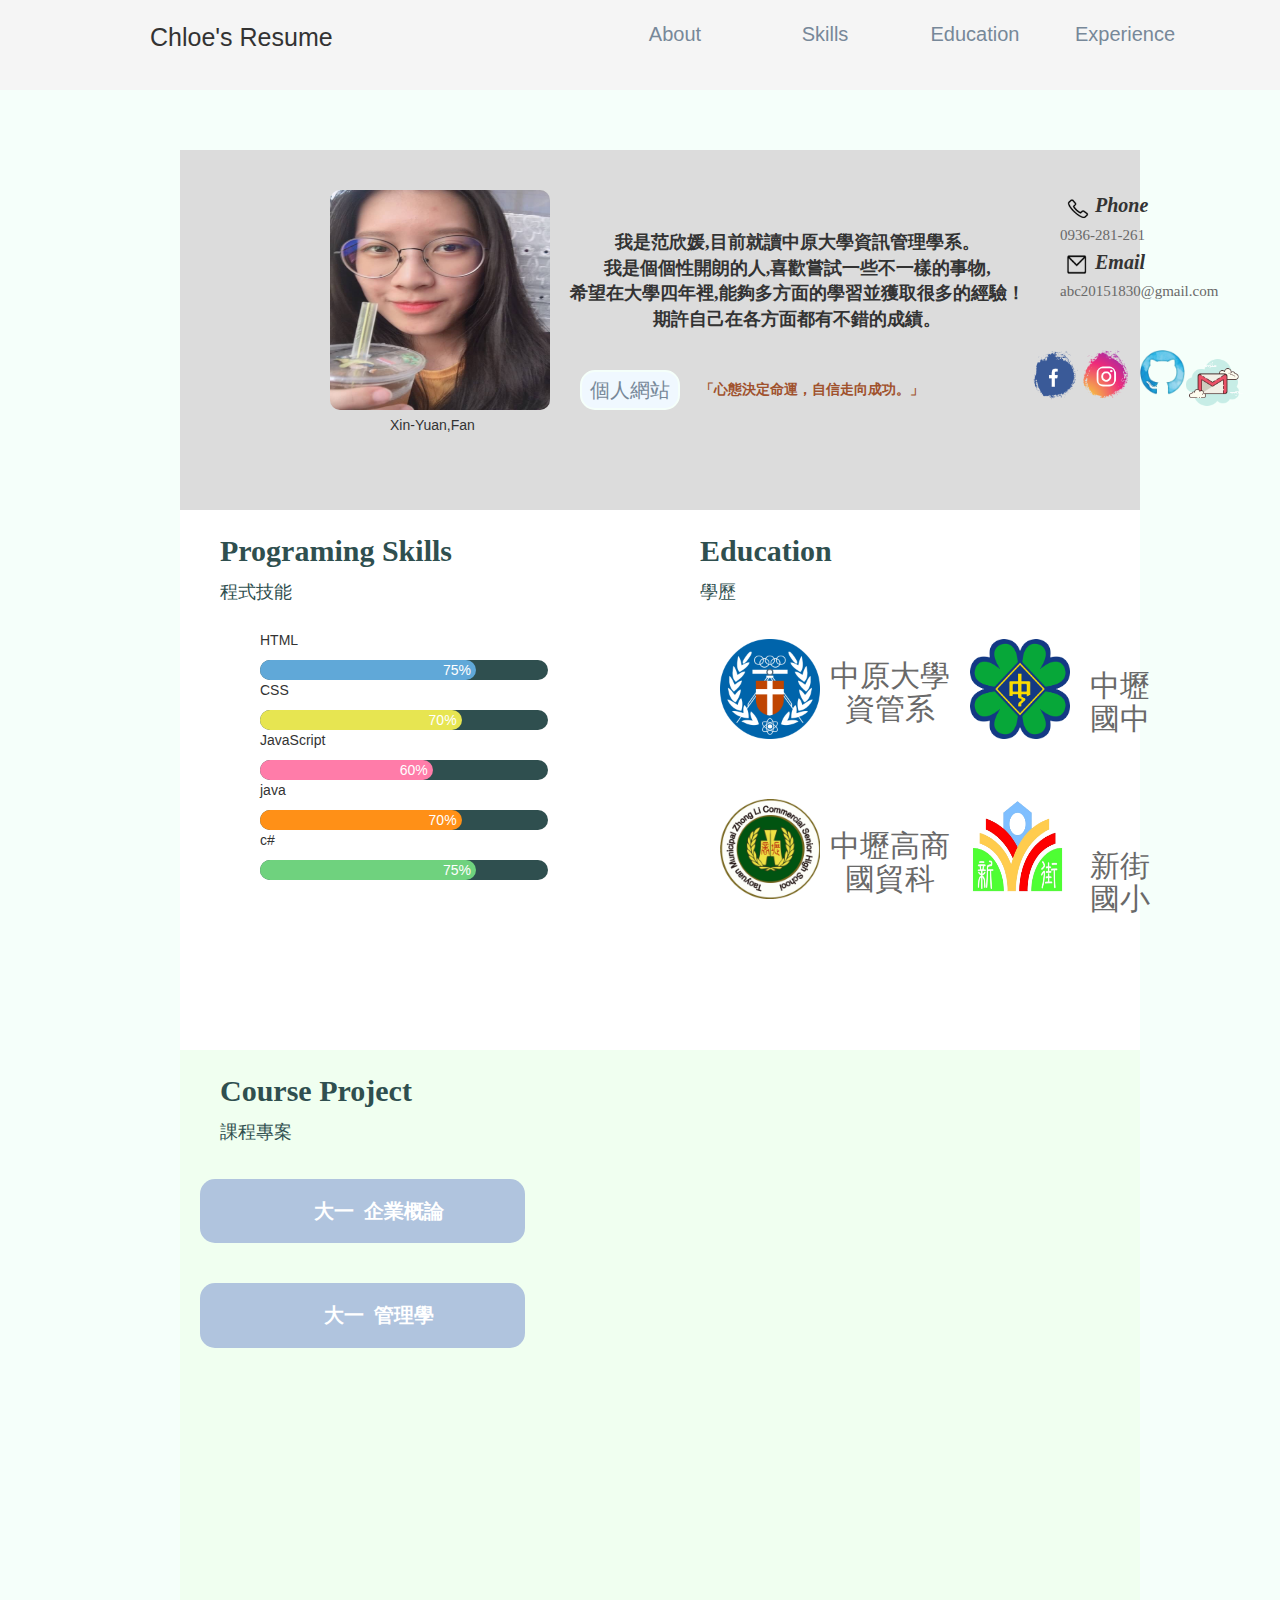
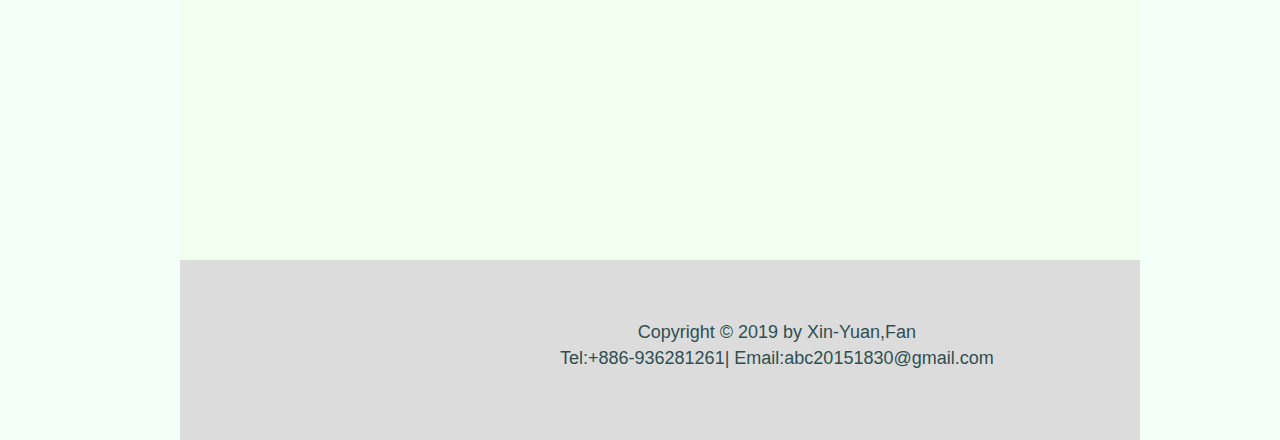
==== index.html @ 03e32133 "Add files via upload" ====
<!DOCTYPE html>
<html lang="en">
	<head>
		<meta charset="UTF-8">
		<title>個人履歷</title>
		<meta name="viewport" content="width=device-width, initial-scale=1">
		<link rel="stylesheet" href="https://maxcdn.bootstrapcdn.com/bootstrap/3.4.1/css/bootstrap.min.css">
		<script src="https://ajax.googleapis.com/ajax/libs/jquery/3.4.1/jquery.min.js"></script>
		<script src="https://maxcdn.bootstrapcdn.com/bootstrap/3.4.1/js/bootstrap.min.js"></script>
		<link rel="stylesheet" type="text/css" href="css/resume.css">

	</head>
	<body>
		<!--選單-->
		<section>
			<nav class="top1">
				<div><span class="logo">Chloe's Resume</span></div>
				<a href="#experience"><div class="view"><p>Experience</p></div></a>
				<a href="#education"><div class="view"><p>Education</p></div></a>
				<a href="#skills"><div class="view"><p>Skills</p></div></a>
				<a href="#about"><div class="view"><p>About</p></div></a>
			</nav>
		</section>
		<!--About-->
		<section>
			<div class="about"><a name="about"></a>
			<div><img class="selfie" src="images/selfie.jpg">
				<span class="name">Xin-Yuan,Fan<br></span></div>
				<div class="about-word1">
					<span class="aw1"><img width="35px" height="35px" src="images/phone.png">Phone<br></span>
					<span class="aw2">0936-281-261<br></span>
					<span class="aw1"><img width="35px" height="35px" src="images/mail.png">Email<br></span>
					<span class="aw2">abc20151830@gmail.com</span>
				</div>
				<div>
					<a href="https://www.facebook.com/zootw147369" target="blank"><img class="social1" src="images/FB.png" alt="FB"></a>
				</div>
				<div>
					<a href="https://www.instagram.com/chloe_fan1004/?hl=zh-tw" target="blank"><img class="social2" src="images/IG.png" alt="IG"></a>
				</div>
				<div>
					<a href="https://github.com/10744146?tab=repositories" target="blank"><img class="social3" src="images/Github.png" alt="Github"></a>
				</div>
				<div>
					<a href="mailto:abc20151830@gmail.com" target="blank"><img class="social4" src="images/gmail.png" alt="gmail"></a>
				</div>
				<div class="about-word2">
					我是范欣媛,目前就讀中原大學資訊管理學系。<br>我是個個性開朗的人,喜歡嘗試一些不一樣的事物,<br>
					希望在大學四年裡,能夠多方面的學習並獲取很多的經驗！<br>
					期許自己在各方面都有不錯的成績。
				</div>
				<button class="button button4"><a  target="blank" href="https://10744146.github.io/Chloe1004/">個人網站</a></button>
				
				<span class="logion">「心態決定命運，自信走向成功。」</span>
			</div>
		</section>
		<section>
			<div class="skill" style="width: 75vw"><a name="skills"></a>
			<div style="width:50%">
				<span class="t1">Programing Skills</span><br>
				<span class="t2">程式技能</span>
				<div class="sb">
					<p class="sk">HTML</p>
					<div class="container-timeline">
						<div class="skills html">75%</div>
					</div>
					<p class="sk">CSS</p>
					<div class="container-timeline">
						<div class="skills css">70%</div>
					</div>
					<p class="sk">JavaScript</p>
					<div class="container-timeline">
						<div class="skills js">60%</div>
					</div>
					<p class="sk">java</p>
					<div class="container-timeline">
						<div class="skills java">70%</div>
					</div>
					<p class="sk">c#</p>
					<div class="container-timeline">
						<div class="skills c">75%</div>
					</div>
				</div>
			</div>
			<div class="Education" style="width:50%"><a name="education"></a>
			<span class="t1">Education</span><br>
			<span class="t2">學歷</span>
			<div class="ed">
				<img class="c1" src="images/CYCU.png"><span class="c1-word"><h2>中原大學<br>資管系</h2></span>
				<img class="c2" src="images/Clvsc.png"><span class="c2-word"><h2>中壢高商<br>國貿科</h2></span>
				<img class="c3" src="images/Cljhs.png"><span class="c3-word"><h2>中壢國中</h2></span>
				<img class="c4" src="images/SJ.png"><span class="c4-word"><h2>新街國小</h2></span>
			</div>
		</div>
	</section>
	<section>
		<div class="Experience"><a name="experience"></a>
		<span class="t1">Course Project</span><br>
		<span class="t2">課程專案</span>
		<div class="move">
			<div class="move123">
				<button class="accordion">大一&nbsp;&nbsp;企業概論</button>
				<div class="panel">
					<p class="title">Angelababy Cake</p>
					<p class="p123">為了能順利地與普仁基金會合作,我們做了許多功課,<br>不只要調查消費者的動向,知道他們的想法,<br>還要透過社群軟體的媒介達到行銷的目的,<br>讓大眾能夠被我們運用的手法說服,來買我們的商品。</p>
				</div>
				<button class="accordion">大一&nbsp;&nbsp;管理學</button>
				<div class="panel">
					<p class="title">動物玩很大</p>
					<p class="p123">透過與狗狗相處的時間後,讓我更清楚的了解一些相關的知識和經驗,<br>也非常珍惜這次的合作機會,領樣代替購買,<br>如果下定決心要養狗狗,一定要好好的對待和陪伴牠們,<br>因為我們是他唯一的家人。</p>

				</div>
			</div>
			<script>
			var acc = document.getElementsByClassName("accordion");
			var i;
			for (i = 0; i < acc.length; i++) {
			acc[i].addEventListener("click", function()
				{
			this.classList.toggle("active");
			var panel = this.nextElementSibling;
			if (panel.style.maxHeight)
			{
			panel.style.maxHeight = null;
			}
			else {
			panel.style.maxHeight = panel.scrollHeight + "px";
			}
				});
				}
			</script>
		</section>
		<section>
			<div class="Footer">
				<span class="footer">Copyright © 2019 by Xin-Yuan,Fan <br>
				Tel:+886-936281261| Email:abc20151830@gmail.com</span>
			</div>
		</section>
	</body>
</html>
---- css/resume.css ----
body{
				background-color:#F5FFFA;
			}
			html{
				font-family: "Microsoft JhengHei",sans-serif;
				
			}
			span.logo{
				position: absolute;
				top:20px;
				left:150px;
				font-size:25px;
				width:300px;
				height:100px;
				
			}
			nav.top1{
				position: absolute;
				top: 0px;
				left: 0px;
				width:100vw;
				height:10vh;
				background-color:#F5F5F5;
			}
			a{
				font-size:20px;
				color:#778899;
			}
			div.view{
				position:relative;
				top:20px;
				right:80px;
				width:150px;
				height:20px;
				float:right;
				text-align: center;
				
			}
			div.view:hover{
				color:#000000;
					}
		div.about{
				border:none;
				position:relative;
				top:150px;
				left:180px;
				width:75vw;
				height:40vh;
				background-color:#DCDCDC;
				display: flex;
			}
			img.selfie{
				border-radius: 10px;
				position: absolute;
				top:40px;
				left:150px;
				width:220px;
				height:220px;
			}
			.name{
				position: absolute;
				top:265px;
				left:210px;
				width:100px;
						height:50px;
			}
			div.about-word1{
				position: absolute;
				top: 40px;
				left:880px;
			}
			div.about-word2{
				font-family:微軟正黑體;
				font-size:18px;
				font-weight: bold;
				text-align: center;
				position: absolute;
				top:80px;
				left:390px;
				}
			span.aw1{
				font-family:Comic Sans MS;
				font-size:20px;
				font-style: italic;
				font-weight: bolder;
			}
			span.aw2{
				font-family:Comic Sans MS;
				font-size:15px;
				color: #696969;
				}
			img.social1{
				position: relative;
				top:200px;
				left:850px;
				width:50px;
				height:50px;
			}
			img.social2{
				position: absolute;
				top:200px;
				left:900px;
				width:50px;
				height:50px;
			}
			img.social3{
				position: absolute;
				top:200px;
				left:960px;
				width:45px;
				height:45px;
			}
			img.social4{
				position: absolute;
				top:200px;
				left:1000px;
				width:65px;
				height:65px;
			}
			.button4 {
				font-family:微軟正黑體;
				font-size: 10px;
				position: absolute;
				top:220px;
				left:400px;
				width:100px;
				height:40px;
				background-color:#F0F8FF;
				color:black;
				border: 2px solid #F5FFFA;
				border-radius: 15px;
			}
				.button4:hover {background-color:	#F5F5F5;}
			.logion{
				font-family:微軟正黑體;
				font-weight: bolder;
				color:#A0522D;
				position: absolute;
				top:230px;
				left:520px;
			}
			.logion:hover {color:	#4169E1}
		div.skill{
				border:none;
				position:relative;
				top:150px;
				left:180px;
				width:30vw;
				height:60vh;
				background-color:white;
				display: flex;
			}
		div.sb{
			position:relative;
			top:100px;
			left:80px;
		}
		
			span.t1{
			font-family:微軟正黑體;
			font-size:30px;
			font-weight: bolder;
			color:darkslategray;
			position: absolute;
			top:20px;
			left:40px;
			}
			span.t2{
			font-family:微軟正黑體;
			font-size:18px;
			color:darkslategray;
			position: absolute;
			top:70px;
			left:40px;
			}
			.container-timeline {
			width: 60%;
			height:20px;
			background-color:#2F4F4F;
			text-align: left;
			border-radius:10px;
			}
		.skills {
			text-align: right;
			color: white;
			}
		.html {
		width: 75%;
		height:20px;
		
		background-color: #60A8D8;
		animation-name: skill75;
		animation-duration: 10s;
		animation-iteration-count: infinite;
		border-radius:10px;
		padding-right: 5px;
		}
		.css {
		width: 70%;
		height:20px;
		background-color:#E7E551;
		animation-name: skill70;
		animation-duration: 10s;
		animation-iteration-count: infinite;
		border-radius:10px;
		padding-right: 5px;
		}
		.js {
		width:60%;
		height:20px;
		background-color: #FF7CA9;
		animation-name: skill55;
		animation-duration: 10s;
		animation-iteration-count: infinite;
		border-radius:10px;
		padding-right: 5px;
		}
		.java {
		width: 70%;
		height:20px;
		
		background-color: 	#FF9017;
		animation-name: skill70;
		animation-duration: 10s;
		animation-iteration-count: infinite;
		border-radius:10px;
		padding-right: 5px;
		}
		.c{
		width: 75%;
		height:20px;
		background-color: 	#6FD27E;
		animation-name: skill75;
		animation-duration: 10s;
		animation-iteration-count: infinite;
		border-radius:10px;
		padding-right: 5px;
		}
		.sk{
		text-align: left;
		}
		@keyframes skill75 {
		10% {width: 0%}
		40% {width: 75%}
		100% {width: 75%}
		}
		@keyframes skill70 {
		20% {width: 0%}
		70% {width: 70%}
		100% {width: 70%}
		}
		@keyframes skill55 {
		25% {width: 0%}
		60% {width: 55%}
		100% {width: 55%}
		}
		@keyframes skill70 {
		25% {width: 0%}
		60% {width: 70%}
		100% {width: 70%}
		}
		@keyframes skill75 {
		30% {width: 0%}
		90% {width: 75%}
		100% {width: 75%}
				}
		div.Education{
				border:none;
				position:relative;
				top:0px;
				left:0px;
				width:40vw;
				height:40vh;
			}
		div.ed{
			position:relative;
			top:10px;
			left:10px;
		}
		img.c1{
		position: absolute;
		top:90px;
		left:50px;
		width:100px;
		height:100px;
		}
		span.c1-word{
		text-align: center;
		position: absolute;
		top:90px;
		left:160px;
		font-family:微軟正黑體;
		font-size:8px;
		color: #696969;
		}
		img.c2{
		position: absolute;
		top:250px;
		left:50px;
		width:100px ;
		height:100px;
		}
		span.c2-word{
		text-align: center;
		position: absolute;
		top:260px;
		left:160px;
		font-family:微軟正黑體;
		font-size:8px;
		color: #696969;
		}
		img.c3{
		position: absolute;
		top:90px;
		left:300px;
		width:100px ;
		height:100px;
		}
		span.c3-word{
		text-align: center;
		position: absolute;
		top:100px;
		left:420px;
		font-family:微軟正黑體;
		font-size:8px;
		color: #696969;
		}
		img.c4{
		position: absolute;
		top:250px;
		left:300px;
		width:95px;
		height:95px;
		}
		span.c4-word{
		text-align: center;
		position: absolute;
		top:280px;
		left:420px;
		font-family:微軟正黑體;
		font-size:8px;
		color: #696969;
		}
		img.c1:hover{
			transform: scale(1.2);
		}
		img.c2:hover{
			transform: scale(1.2);
		}
		img.c3:hover{
			transform: scale(1.2);
		}
		img.c4:hover{
			transform: scale(1.2);
		}						
		div.Experience{
				border:none;
				position:relative;
				top:150px;
				left:180px;
				width:75vw;
				height:90vh;
				background-color:#F0FFF0;
		}

			.ex{
		width:890px ;
		position: relative;
		margin-top: 60px;
		margin-left:auto;
		margin-right: auto;
		margin-bottom:60px ;
		opacity: 0;

		text-align: center;
			}
		.accordion {

		border-radius:15px;
		background-color:#B0C4DE;
		color: #FFFFFF;
		cursor: pointer;
		padding: 18px 18px 18px 50px;
		width: 325px;
		border: none;
		text-align:center;
		outline: none;
		font-size: 20px;
		transition: 0.4s;
		font-family: Microsoft JhengHei;
		font-weight: bolder;
		}
		.accordion:hover {
		background-color:#D3D3D3;
		color:#716082;
		transform: scale(1.1);
		font-size: 22px;
		}
		.panel {

		width: 90%;
		margin-left:5%;
		margin-top:20px;
		padding:0 18px;
		background-color: rgba(160, 191, 205, 0.7);
		border: none;
		border-radius: 15px;
		max-height: 0;
		overflow: hidden;
		transition: max-height 0.2s ease-out;
		}
		.move{	margin: 100px auto 100px auto;}
		.move123{
		margin: 20px;
		}

			.title{
		font-family: Microsoft JhengHei;
		font-size:24px;
		color:#4F4259;
		font-weight:bolder;}
			.p123{
		font-family: Microsoft JhengHei;
		font-size:18px;
		color:#41416B;
		font-weight:bolder;
		}
		div.Footer{
				margin-bottom: 3%;
				border:none;
				position:relative;
				top:150px;
				left:180px;
				width:75vw;
				height:20vh;
				background-color:#DCDCDC;
		}
		.footer{
			position: absolute;
			top:60px;
			left: 380px;
			font-family: sans-serif;
			font-size: 18px;
			color:darkslategray;
			text-align: center;
		}
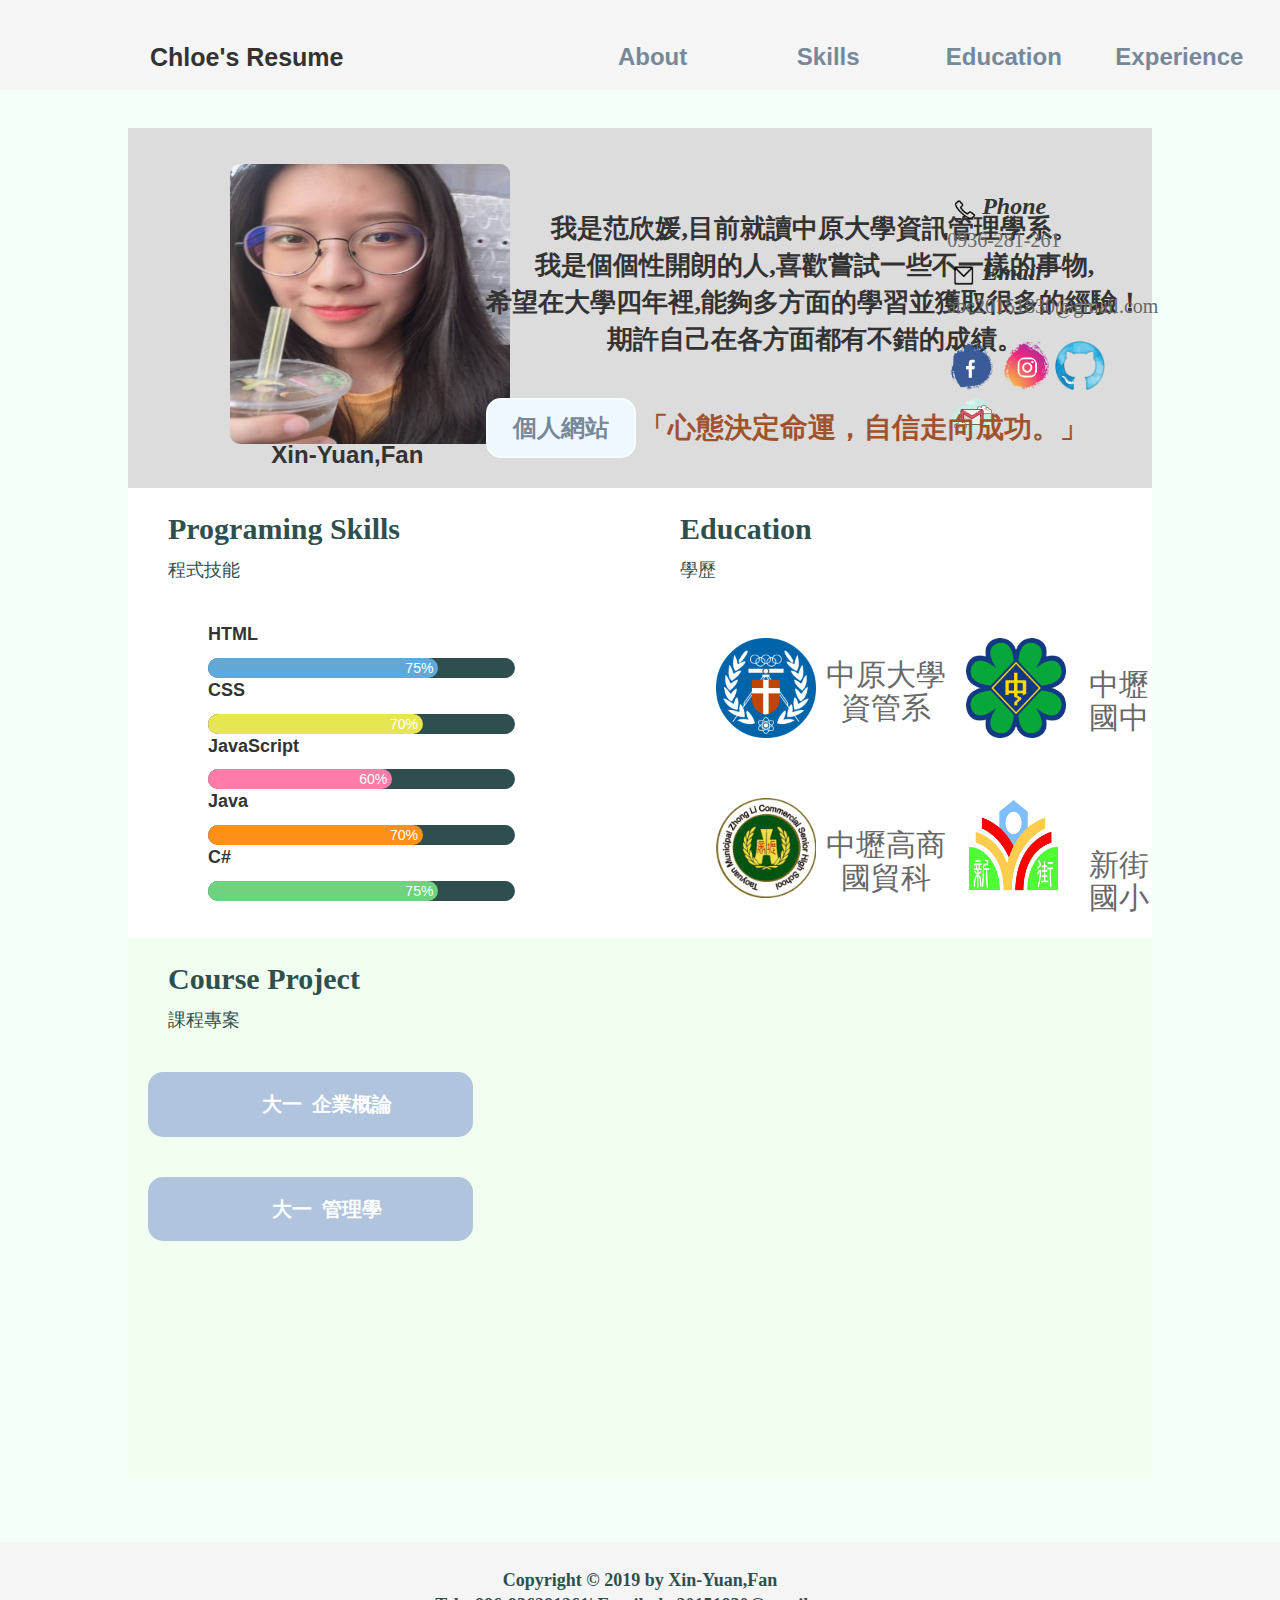
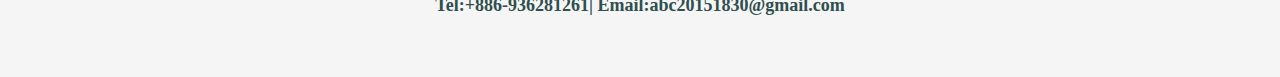
==== commit 97c94e7f: "0821" ====
--- a/index.html
+++ b/index.html
@@ -12,7 +12,7 @@
 	</head>
 	<body>
 		<!--選單-->
-		<section>
+
 			<nav class="top1">
 				<div><span class="logo">Chloe's Resume</span></div>
 				<a href="#experience"><div class="view"><p>Experience</p></div></a>
@@ -20,43 +20,40 @@
 				<a href="#skills"><div class="view"><p>Skills</p></div></a>
 				<a href="#about"><div class="view"><p>About</p></div></a>
 			</nav>
-		</section>
+
 		<!--About-->
-		<section>
+
 			<div class="about"><a name="about"></a>
 			<div><img class="selfie" src="images/selfie.jpg">
 				<span class="name">Xin-Yuan,Fan<br></span></div>
+				<div class="about-word2">
+					我是范欣媛,目前就讀中原大學資訊管理學系。<br>我是個個性開朗的人,喜歡嘗試一些不一樣的事物,<br>
+					希望在大學四年裡,能夠多方面的學習並獲取很多的經驗！<br>
+					期許自己在各方面都有不錯的成績。
+				</div>	
 				<div class="about-word1">
 					<span class="aw1"><img width="35px" height="35px" src="images/phone.png">Phone<br></span>
 					<span class="aw2">0936-281-261<br></span>
 					<span class="aw1"><img width="35px" height="35px" src="images/mail.png">Email<br></span>
 					<span class="aw2">abc20151830@gmail.com</span>
+					<br><br>
+					<a href="https://www.facebook.com/zootw147369" target="blank"><img class="social" src="images/FB.png" alt="FB"></a>
+	
+					<a href="https://www.instagram.com/chloe_fan1004/?hl=zh-tw" target="blank"><img class="social" src="images/IG.png" alt="IG"></a>
+
+					<a href="https://github.com/10744146?tab=repositories" target="blank"><img class="social" src="images/Github.png" alt="Github"></a>
+
+					<a href="mailto:abc20151830@gmail.com" target="blank"><img class="social" src="images/gmail.png" alt="gmail"></a>
 				</div>
-				<div>
-					<a href="https://www.facebook.com/zootw147369" target="blank"><img class="social1" src="images/FB.png" alt="FB"></a>
-				</div>
-				<div>
-					<a href="https://www.instagram.com/chloe_fan1004/?hl=zh-tw" target="blank"><img class="social2" src="images/IG.png" alt="IG"></a>
-				</div>
-				<div>
-					<a href="https://github.com/10744146?tab=repositories" target="blank"><img class="social3" src="images/Github.png" alt="Github"></a>
-				</div>
-				<div>
-					<a href="mailto:abc20151830@gmail.com" target="blank"><img class="social4" src="images/gmail.png" alt="gmail"></a>
-				</div>
-				<div class="about-word2">
-					我是范欣媛,目前就讀中原大學資訊管理學系。<br>我是個個性開朗的人,喜歡嘗試一些不一樣的事物,<br>
-					希望在大學四年裡,能夠多方面的學習並獲取很多的經驗！<br>
-					期許自己在各方面都有不錯的成績。
-				</div>
-				<button class="button button4"><a  target="blank" href="https://10744146.github.io/Chloe1004/">個人網站</a></button>
+
+				<button class="button button4"><a  target="blank" href="https://10744146.github.io/Chloe/">個人網站</a></button>
 				
 				<span class="logion">「心態決定命運，自信走向成功。」</span>
 			</div>
-		</section>
-		<section>
-			<div class="skill" style="width: 75vw"><a name="skills"></a>
-			<div style="width:50%">
+
+		<div class="SE">
+			<div style="width:50%;float: left;" class="skill">
+			<a name="skills"></a>
 				<span class="t1">Programing Skills</span><br>
 				<span class="t2">程式技能</span>
 				<div class="sb">
@@ -72,45 +69,57 @@
 					<div class="container-timeline">
 						<div class="skills js">60%</div>
 					</div>
-					<p class="sk">java</p>
+					<p class="sk">Java</p>
 					<div class="container-timeline">
 						<div class="skills java">70%</div>
 					</div>
-					<p class="sk">c#</p>
+					<p class="sk">C#</p>
 					<div class="container-timeline">
 						<div class="skills c">75%</div>
 					</div>
 				</div>
 			</div>
-			<div class="Education" style="width:50%"><a name="education"></a>
-			<span class="t1">Education</span><br>
-			<span class="t2">學歷</span>
+
+			<div style="width:50%;float: left;" class="Education" >
+			<a name="education"></a>
+			<span class="t3">Education</span><br>
+			<span class="t4">學歷</span>
 			<div class="ed">
 				<img class="c1" src="images/CYCU.png"><span class="c1-word"><h2>中原大學<br>資管系</h2></span>
 				<img class="c2" src="images/Clvsc.png"><span class="c2-word"><h2>中壢高商<br>國貿科</h2></span>
 				<img class="c3" src="images/Cljhs.png"><span class="c3-word"><h2>中壢國中</h2></span>
 				<img class="c4" src="images/SJ.png"><span class="c4-word"><h2>新街國小</h2></span>
 			</div>
+			</div>
 		</div>
-	</section>
-	<section>
-		<div class="Experience"><a name="experience"></a>
-		<span class="t1">Course Project</span><br>
-		<span class="t2">課程專案</span>
-		<div class="move">
-			<div class="move123">
-				<button class="accordion">大一&nbsp;&nbsp;企業概論</button>
-				<div class="panel">
-					<p class="title">Angelababy Cake</p>
-					<p class="p123">為了能順利地與普仁基金會合作,我們做了許多功課,<br>不只要調查消費者的動向,知道他們的想法,<br>還要透過社群軟體的媒介達到行銷的目的,<br>讓大眾能夠被我們運用的手法說服,來買我們的商品。</p>
+
+
+			<div class="Experience"><a name="experience"></a>
+			<span class="t1">Course Project</span><br>
+			<span class="t2">課程專案</span>
+			<div class="move">
+				<div class="move123">
+					<button class="accordion">大一&nbsp;&nbsp;企業概論</button>
+					<div class="panel">
+						<p class="title">Angelababy Cake</p>
+						<p class="p123">為了能順利地與普仁基金會合作,我們做了許多功課,<br>不只要調查消費者的動向,知道他們的想法,<br>還要透過社群軟體的媒介達到行銷的目的,<br>讓大眾能夠被我們運用的手法說服,來買我們的商品。</p>
+					</div>
+					<button class="accordion">大一&nbsp;&nbsp;管理學</button>
+					<div class="panel">
+						<p class="title">動物玩很大</p>
+						<p class="p123">透過與狗狗相處的時間後,讓我更清楚的了解一些相關的知識和經驗,<br>也非常珍惜這次的合作機會,領樣代替購買,<br>如果下定決心要養狗狗,一定要好好的對待和陪伴牠們,<br>因為我們是他唯一的家人。</p>
+
+					</div>
 				</div>
-				<button class="accordion">大一&nbsp;&nbsp;管理學</button>
-				<div class="panel">
-					<p class="title">動物玩很大</p>
-					<p class="p123">透過與狗狗相處的時間後,讓我更清楚的了解一些相關的知識和經驗,<br>也非常珍惜這次的合作機會,領樣代替購買,<br>如果下定決心要養狗狗,一定要好好的對待和陪伴牠們,<br>因為我們是他唯一的家人。</p>
+			</div>	
+			</div>
 
-				</div>
+
+			<div class="Footer">
+				<p class="footer">Copyright © 2019 by Xin-Yuan,Fan <br>
+				Tel:+886-936281261| Email:abc20151830@gmail.com</p>
 			</div>
+
 			<script>
 			var acc = document.getElementsByClassName("accordion");
 			var i;
@@ -129,12 +138,6 @@
 				});
 				}
 			</script>
-		</section>
-		<section>
-			<div class="Footer">
-				<span class="footer">Copyright © 2019 by Xin-Yuan,Fan <br>
-				Tel:+886-936281261| Email:abc20151830@gmail.com</span>
-			</div>
-		</section>
+
 	</body>
-</html>+</html>
--- a/css/resume.css
+++ b/css/resume.css
@@ -7,9 +7,10 @@
 			}
 			span.logo{
 				position: absolute;
-				top:20px;
+				top:40px;
 				left:150px;
 				font-size:25px;
+				font-weight: bolder;
 				width:300px;
 				height:100px;
 				
@@ -18,18 +19,19 @@
 				position: absolute;
 				top: 0px;
 				left: 0px;
-				width:100vw;
+				width:100%;
 				height:10vh;
 				background-color:#F5F5F5;
 			}
 			a{
-				font-size:20px;
+				font-size:24px;
+				font-weight: bolder;				
 				color:#778899;
 			}
 			div.view{
 				position:relative;
-				top:20px;
-				right:80px;
+				top:40px;
+				margin-right:2%;
 				width:150px;
 				height:20px;
 				float:right;
@@ -42,119 +44,113 @@
 		div.about{
 				border:none;
 				position:relative;
-				top:150px;
-				left:180px;
-				width:75vw;
+				margin-top:10%;
+				margin-left: 10%;
+				margin-right: 10%;
 				height:40vh;
 				background-color:#DCDCDC;
-				display: flex;
+
 			}
 			img.selfie{
 				border-radius: 10px;
 				position: absolute;
-				top:40px;
-				left:150px;
-				width:220px;
-				height:220px;
+				top:10%;
+				left:10%;
+				width:280px;
+				height:280px;
 			}
 			.name{
 				position: absolute;
-				top:265px;
-				left:210px;
-				width:100px;
-						height:50px;
+				font-size: 24px;
+				font-weight: bolder;
+				bottom: 0;
+				margin-left:14%;
+				width:200px;
+				height:50px;
 			}
 			div.about-word1{
 				position: absolute;
-				top: 40px;
-				left:880px;
+				margin-top:6%;
+				margin-left:80%;
 			}
 			div.about-word2{
 				font-family:微軟正黑體;
-				font-size:18px;
-				font-weight: bold;
+				font-size:26px;
+				font-weight: bolder;
 				text-align: center;
 				position: absolute;
-				top:80px;
-				left:390px;
+				margin-top:8%;
+				margin-left:35%;
 				}
 			span.aw1{
 				font-family:Comic Sans MS;
-				font-size:20px;
+				font-size:24px;
 				font-style: italic;
 				font-weight: bolder;
 			}
 			span.aw2{
 				font-family:Comic Sans MS;
-				font-size:15px;
+				font-size:20px;
 				color: #696969;
 				}
-			img.social1{
+			div.social{
 				position: relative;
-				top:200px;
-				left:850px;
+				bottom: 8%;
+				right: 6%;
+				width:auto;
+				height:50px;
+			}				
+			img.social{
+				position: relative;
 				width:50px;
 				height:50px;
 			}
-			img.social2{
-				position: absolute;
-				top:200px;
-				left:900px;
-				width:50px;
-				height:50px;
-			}
-			img.social3{
-				position: absolute;
-				top:200px;
-				left:960px;
-				width:45px;
-				height:45px;
-			}
-			img.social4{
-				position: absolute;
-				top:200px;
-				left:1000px;
-				width:65px;
-				height:65px;
-			}
-			.button4 {
+
+			.button4{
 				font-family:微軟正黑體;
 				font-size: 10px;
 				position: absolute;
-				top:220px;
-				left:400px;
-				width:100px;
-				height:40px;
+				bottom:30px;
+				left:35%;
+				width:150px;
+				height:60px;
 				background-color:#F0F8FF;
 				color:black;
 				border: 2px solid #F5FFFA;
 				border-radius: 15px;
 			}
-				.button4:hover {background-color:	#F5F5F5;}
+			.button4:hover {background-color:	#F5F5F5;}
+
 			.logion{
 				font-family:微軟正黑體;
 				font-weight: bolder;
+				font-size:28px;
 				color:#A0522D;
 				position: absolute;
-				top:230px;
-				left:520px;
+				bottom:40px;
+				left:50%;
 			}
 			.logion:hover {color:	#4169E1}
-		div.skill{
-				border:none;
-				position:relative;
-				top:150px;
-				left:180px;
-				width:30vw;
-				height:60vh;
-				background-color:white;
-				display: flex;
-			}
-		div.sb{
+			div.SE{
+			margin-left: 10%;
+			margin-right: 10%;	
+			border:none;
+			position:relative;
+			height:50vh;
+			background-color:white;					
+			}
+
+			div.skill{
+			position:relative;
+			height:50vh;
+			}
+
+			div.sb{
 			position:relative;
 			top:100px;
 			left:80px;
-		}
+			width:100%;
+			}
 		
 			span.t1{
 			font-family:微軟正黑體;
@@ -173,6 +169,23 @@
 			top:70px;
 			left:40px;
 			}
+			span.t3{
+			font-family:微軟正黑體;
+			font-size:30px;
+			font-weight: bolder;
+			color:darkslategray;
+			position: absolute;
+			top:20px;
+			left:40px;
+			}
+			span.t4{
+			font-family:微軟正黑體;
+			font-size:18px;
+			color:darkslategray;
+			position: absolute;
+			top:70px;
+			left:40px;
+			}				
 			.container-timeline {
 			width: 60%;
 			height:20px;
@@ -184,263 +197,264 @@
 			text-align: right;
 			color: white;
 			}
-		.html {
-		width: 75%;
-		height:20px;
-		
-		background-color: #60A8D8;
-		animation-name: skill75;
-		animation-duration: 10s;
-		animation-iteration-count: infinite;
-		border-radius:10px;
-		padding-right: 5px;
-		}
-		.css {
-		width: 70%;
-		height:20px;
-		background-color:#E7E551;
-		animation-name: skill70;
-		animation-duration: 10s;
-		animation-iteration-count: infinite;
-		border-radius:10px;
-		padding-right: 5px;
-		}
-		.js {
-		width:60%;
-		height:20px;
-		background-color: #FF7CA9;
-		animation-name: skill55;
-		animation-duration: 10s;
-		animation-iteration-count: infinite;
-		border-radius:10px;
-		padding-right: 5px;
-		}
-		.java {
-		width: 70%;
-		height:20px;
-		
-		background-color: 	#FF9017;
-		animation-name: skill70;
-		animation-duration: 10s;
-		animation-iteration-count: infinite;
-		border-radius:10px;
-		padding-right: 5px;
-		}
-		.c{
-		width: 75%;
-		height:20px;
-		background-color: 	#6FD27E;
-		animation-name: skill75;
-		animation-duration: 10s;
-		animation-iteration-count: infinite;
-		border-radius:10px;
-		padding-right: 5px;
-		}
-		.sk{
-		text-align: left;
-		}
-		@keyframes skill75 {
-		10% {width: 0%}
-		40% {width: 75%}
-		100% {width: 75%}
-		}
-		@keyframes skill70 {
-		20% {width: 0%}
-		70% {width: 70%}
-		100% {width: 70%}
-		}
-		@keyframes skill55 {
-		25% {width: 0%}
-		60% {width: 55%}
-		100% {width: 55%}
-		}
-		@keyframes skill70 {
-		25% {width: 0%}
-		60% {width: 70%}
-		100% {width: 70%}
-		}
-		@keyframes skill75 {
-		30% {width: 0%}
-		90% {width: 75%}
-		100% {width: 75%}
-				}
-		div.Education{
-				border:none;
-				position:relative;
-				top:0px;
-				left:0px;
-				width:40vw;
-				height:40vh;
-			}
-		div.ed{
-			position:relative;
-			top:10px;
-			left:10px;
-		}
-		img.c1{
-		position: absolute;
-		top:90px;
-		left:50px;
-		width:100px;
-		height:100px;
-		}
-		span.c1-word{
-		text-align: center;
-		position: absolute;
-		top:90px;
-		left:160px;
-		font-family:微軟正黑體;
-		font-size:8px;
-		color: #696969;
-		}
-		img.c2{
-		position: absolute;
-		top:250px;
-		left:50px;
-		width:100px ;
-		height:100px;
-		}
-		span.c2-word{
-		text-align: center;
-		position: absolute;
-		top:260px;
-		left:160px;
-		font-family:微軟正黑體;
-		font-size:8px;
-		color: #696969;
-		}
-		img.c3{
-		position: absolute;
-		top:90px;
-		left:300px;
-		width:100px ;
-		height:100px;
-		}
-		span.c3-word{
-		text-align: center;
-		position: absolute;
-		top:100px;
-		left:420px;
-		font-family:微軟正黑體;
-		font-size:8px;
-		color: #696969;
-		}
-		img.c4{
-		position: absolute;
-		top:250px;
-		left:300px;
-		width:95px;
-		height:95px;
-		}
-		span.c4-word{
-		text-align: center;
-		position: absolute;
-		top:280px;
-		left:420px;
-		font-family:微軟正黑體;
-		font-size:8px;
-		color: #696969;
-		}
-		img.c1:hover{
-			transform: scale(1.2);
-		}
-		img.c2:hover{
-			transform: scale(1.2);
-		}
-		img.c3:hover{
-			transform: scale(1.2);
-		}
-		img.c4:hover{
-			transform: scale(1.2);
-		}						
-		div.Experience{
-				border:none;
-				position:relative;
-				top:150px;
-				left:180px;
-				width:75vw;
-				height:90vh;
-				background-color:#F0FFF0;
-		}
+
+			.html {
+			width: 75%;
+			height:20px;
+			background-color: #60A8D8;
+			animation-name: skill75;
+			animation-duration: 10s;
+			animation-iteration-count: infinite;
+			border-radius:10px;
+			padding-right: 5px;
+			}
+			.css {
+			width: 70%;
+			height:20px;
+			background-color:#E7E551;
+			animation-name: skill70;
+			animation-duration: 10s;
+			animation-iteration-count: infinite;
+			border-radius:10px;
+			padding-right: 5px;
+			}
+			.js {
+			width:60%;
+			height:20px;
+			background-color: #FF7CA9;
+			animation-name: skill55;
+			animation-duration: 10s;
+			animation-iteration-count: infinite;
+			border-radius:10px;
+			padding-right: 5px;
+			}
+			.java {
+			width: 70%;
+			height:20px;
+			
+			background-color: 	#FF9017;
+			animation-name: skill70;
+			animation-duration: 10s;
+			animation-iteration-count: infinite;
+			border-radius:10px;
+			padding-right: 5px;
+			}
+			.c{
+			width: 75%;
+			height:20px;
+			background-color: 	#6FD27E;
+			animation-name: skill75;
+			animation-duration: 10s;
+			animation-iteration-count: infinite;
+			border-radius:10px;
+			padding-right: 5px;
+			}
+
+			.sk{
+			text-align: left;
+			font-size: 18px;
+			font-weight: bolder;
+			}
+			@keyframes skill75 {
+			10% {width: 0%}
+			40% {width: 75%}
+			100% {width: 75%}
+			}
+			@keyframes skill70 {
+			20% {width: 0%}
+			70% {width: 70%}
+			100% {width: 70%}
+			}
+			@keyframes skill55 {
+			25% {width: 0%}
+			60% {width: 55%}
+			100% {width: 55%}
+			}
+			@keyframes skill70 {
+			25% {width: 0%}
+			60% {width: 70%}
+			100% {width: 70%}
+			}
+			@keyframes skill75 {
+			30% {width: 0%}
+			90% {width: 75%}
+			100% {width: 75%}
+					}
+			div.Education{
+			border:none;
+			position:relative;
+			height:50vh;
+			background-color: white;
+			}
+			div.ed{
+			position:relative;
+			margin-top: 5%;
+			margin-left: 5%;
+			}
+			img.c1{
+			position: absolute;
+			top:90px;
+			left:50px;
+			width:100px;
+			height:100px;
+			}
+			span.c1-word{
+			text-align: center;
+			position: absolute;
+			top:90px;
+			left:160px;
+			font-family:微軟正黑體;
+			font-size:8px;
+			color: #696969;
+			}
+			img.c2{
+			position: absolute;
+			top:250px;
+			left:50px;
+			width:100px ;
+			height:100px;
+			}
+			span.c2-word{
+			text-align: center;
+			position: absolute;
+			top:260px;
+			left:160px;
+			font-family:微軟正黑體;
+			font-size:8px;
+			color: #696969;
+			}
+			img.c3{
+			position: absolute;
+			top:90px;
+			left:300px;
+			width:100px ;
+			height:100px;
+			}
+			span.c3-word{
+			text-align: center;
+			position: absolute;
+			top:100px;
+			left:420px;
+			font-family:微軟正黑體;
+			font-size:8px;
+			color: #696969;
+			}
+			img.c4{
+			position: absolute;
+			top:250px;
+			left:300px;
+			width:95px;
+			height:95px;
+			}
+			span.c4-word{
+			text-align: center;
+			position: absolute;
+			top:280px;
+			left:420px;
+			font-family:微軟正黑體;
+			font-size:8px;
+			color: #696969;
+			}
+			img.c1:hover{
+				transform: scale(1.2);
+			}
+			img.c2:hover{
+				transform: scale(1.2);
+			}
+			img.c3:hover{
+				transform: scale(1.2);
+			}
+			img.c4:hover{
+				transform: scale(1.2);
+			}						
+			div.Experience{
+			border:none;
+			position:relative;
+			margin-left: 10%;
+			margin-right: 10%;	
+			height:60vh;
+			background-color:#F0FFF0;
+			}
 
 			.ex{
-		width:890px ;
-		position: relative;
-		margin-top: 60px;
-		margin-left:auto;
-		margin-right: auto;
-		margin-bottom:60px ;
-		opacity: 0;
-
-		text-align: center;
-			}
-		.accordion {
-
-		border-radius:15px;
-		background-color:#B0C4DE;
-		color: #FFFFFF;
-		cursor: pointer;
-		padding: 18px 18px 18px 50px;
-		width: 325px;
-		border: none;
-		text-align:center;
-		outline: none;
-		font-size: 20px;
-		transition: 0.4s;
-		font-family: Microsoft JhengHei;
-		font-weight: bolder;
-		}
-		.accordion:hover {
-		background-color:#D3D3D3;
-		color:#716082;
-		transform: scale(1.1);
-		font-size: 22px;
-		}
-		.panel {
-
-		width: 90%;
-		margin-left:5%;
-		margin-top:20px;
-		padding:0 18px;
-		background-color: rgba(160, 191, 205, 0.7);
-		border: none;
-		border-radius: 15px;
-		max-height: 0;
-		overflow: hidden;
-		transition: max-height 0.2s ease-out;
-		}
-		.move{	margin: 100px auto 100px auto;}
-		.move123{
-		margin: 20px;
-		}
+			width:890px ;
+			position: relative;
+			margin-top: 60px;
+			margin-left:auto;
+			margin-right: auto;
+			margin-bottom:60px ;
+			opacity: 0;
+			text-align: center;
+			}
+
+			.accordion {
+			border-radius:15px;
+			background-color:#B0C4DE;
+			color: #FFFFFF;
+			cursor: pointer;
+			padding: 18px 18px 18px 50px;
+			width: 325px;
+			border: none;
+			text-align:center;
+			outline: none;
+			font-size: 20px;
+			transition: 0.4s;
+			font-family: Microsoft JhengHei;
+			font-weight: bolder;
+			}
+			.accordion:hover {
+			background-color:#D3D3D3;
+			color:#716082;
+			transform: scale(1.1);
+			font-size: 22px;
+			}
+
+			.panel {
+			text-align: center;
+			width: 90%;
+			margin-left:5%;
+			margin-top:20px;
+			padding:0 18px;
+			background-color: rgba(160, 191, 205, 0.7);
+			border: none;
+			border-radius: 15px;
+			max-height: 0;
+			overflow: hidden;
+			transition: max-height 0.2s ease-out;
+			}
+
+			.move{	margin: 100px auto 100px auto;}
+			.move123{
+			margin: 20px;
+			}
 
 			.title{
-		font-family: Microsoft JhengHei;
-		font-size:24px;
-		color:#4F4259;
-		font-weight:bolder;}
+			font-family: Microsoft JhengHei;
+			font-size:26px;
+			color:#4F4259;
+			font-weight:bolder;
+			margin: 2% 0 2% 0;
+			}
 			.p123{
-		font-family: Microsoft JhengHei;
-		font-size:18px;
-		color:#41416B;
-		font-weight:bolder;
-		}
-		div.Footer{
-				margin-bottom: 3%;
-				border:none;
-				position:relative;
-				top:150px;
-				left:180px;
-				width:75vw;
-				height:20vh;
-				background-color:#DCDCDC;
-		}
-		.footer{
-			position: absolute;
-			top:60px;
-			left: 380px;
-			font-family: sans-serif;
+			font-family: Microsoft JhengHei;
+			font-size:20px;
+			color:#41416B;
+			font-weight:bolder;
+			margin-bottom: 2%;
+			}
+
+			div.Footer{
+			margin-top: 5%;
+			border:none;
+			position:relative;
+			height:15vh;
+			background-color:#F5F5F5;
+			}
+			p.footer{
+			font-family: Microsoft JhengHei;
 			font-size: 18px;
+			font-weight: bolder;
 			color:darkslategray;
 			text-align: center;
-		}		+			padding-top: 2%;
+			}		